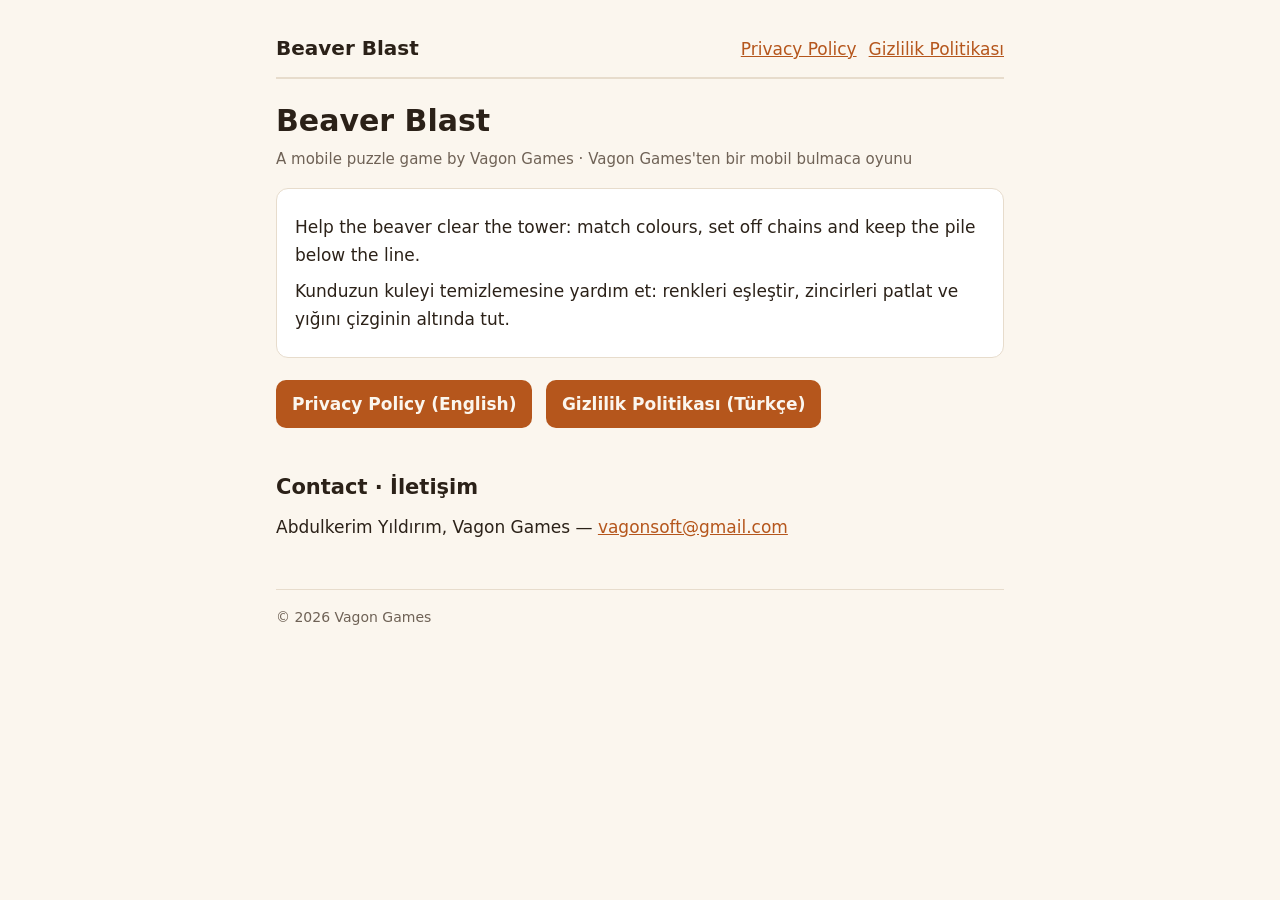
==== index.html @ 8a3df512 "Add Beaver Blast site with privacy policy (EN + TR) Co-Authored-By: Claude <noreply@anthropic.com>" ====
<!doctype html>
<html lang="en">
<head>
<meta charset="utf-8">
<meta name="viewport" content="width=device-width, initial-scale=1">
<title>Beaver Blast — Vagon Games</title>
<meta name="description" content="Beaver Blast is a mobile puzzle game by Vagon Games.">
<link rel="stylesheet" href="style.css">
</head>
<body>
<main>
  <header class="top">
    <a class="brand" href="./">Beaver Blast</a>
    <nav><a href="privacy/">Privacy Policy</a><a href="privacy/tr/">Gizlilik Politikası</a></nav>
  </header>

  <h1>Beaver Blast</h1>
  <p class="meta">A mobile puzzle game by Vagon Games · Vagon Games'ten bir mobil bulmaca oyunu</p>

  <div class="card">
    <p>Help the beaver clear the tower: match colours, set off chains and keep the pile below the line.</p>
    <p>Kunduzun kuleyi temizlemesine yardım et: renkleri eşleştir, zincirleri patlat ve yığını çizginin altında tut.</p>
  </div>

  <div class="buttons">
    <a href="privacy/">Privacy Policy (English)</a>
    <a href="privacy/tr/">Gizlilik Politikası (Türkçe)</a>
  </div>

  <h2>Contact · İletişim</h2>
  <p>Abdulkerim Yıldırım, Vagon Games — <a href="mailto:vagonsoft@gmail.com">vagonsoft@gmail.com</a></p>

  <footer>© 2026 Vagon Games</footer>
</main>
</body>
</html>
---- style.css ----
:root {
  --bg: #fbf6ee;
  --card: #ffffff;
  --text: #2b2118;
  --muted: #6f6256;
  --accent: #b5561c;
  --line: #e7dccc;
}
@media (prefers-color-scheme: dark) {
  :root {
    --bg: #1b1612;
    --card: #26201a;
    --text: #f1e8dc;
    --muted: #b3a595;
    --accent: #f0a05a;
    --line: #3a3128;
  }
}
* { box-sizing: border-box; }
html { -webkit-text-size-adjust: 100%; }
body {
  margin: 0;
  background: var(--bg);
  color: var(--text);
  font: 17px/1.65 system-ui, -apple-system, "Segoe UI", Roboto, Arial, sans-serif;
}
main {
  max-width: 760px;
  margin: 0 auto;
  padding: 32px 16px 64px;
}
header.top {
  display: flex;
  justify-content: space-between;
  align-items: baseline;
  gap: 16px;
  flex-wrap: wrap;
  border-bottom: 2px solid var(--line);
  padding-bottom: 12px;
  margin-bottom: 24px;
}
header.top .brand { font-weight: 800; font-size: 20px; color: var(--text); text-decoration: none; }
header.top nav a { margin-left: 12px; }
a { color: var(--accent); }
h1 { font-size: 30px; line-height: 1.2; margin: 0 0 4px; }
h2 { font-size: 21px; margin: 36px 0 8px; }
h3 { font-size: 17px; margin: 20px 0 4px; }
p, ul { margin: 8px 0; }
ul { padding-left: 22px; }
.meta { color: var(--muted); font-size: 15px; }
.card {
  background: var(--card);
  border: 1px solid var(--line);
  border-radius: 12px;
  padding: 16px 18px;
  margin: 16px 0;
}
.table-wrap { overflow-x: auto; }
table { border-collapse: collapse; width: 100%; font-size: 15px; }
th, td { text-align: left; vertical-align: top; padding: 8px 10px; border-bottom: 1px solid var(--line); }
th { color: var(--muted); font-weight: 600; }
footer { margin-top: 48px; padding-top: 16px; border-top: 1px solid var(--line); color: var(--muted); font-size: 14px; }
.buttons a {
  display: inline-block;
  margin: 6px 8px 6px 0;
  padding: 10px 16px;
  border-radius: 10px;
  background: var(--accent);
  color: var(--bg);
  font-weight: 700;
  text-decoration: none;
}
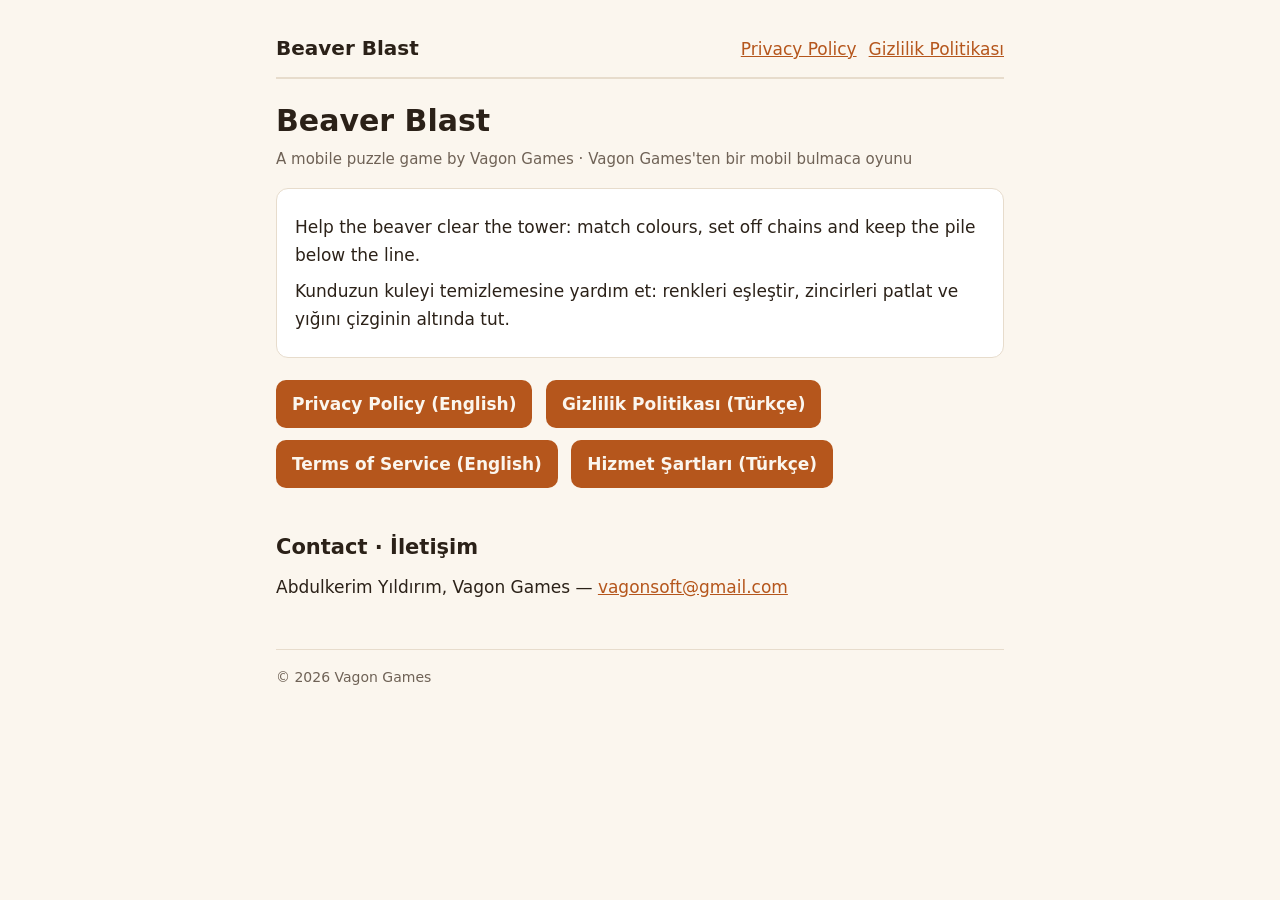
==== commit e0a22b5f: "Add Terms of Service (EN + TR) Co-Authored-By: Claude <noreply@anthropic.com>" ====
--- a/index.html
+++ b/index.html
@@ -25,6 +25,8 @@
   <div class="buttons">
     <a href="privacy/">Privacy Policy (English)</a>
     <a href="privacy/tr/">Gizlilik Politikası (Türkçe)</a>
+    <a href="terms/">Terms of Service (English)</a>
+    <a href="terms/tr/">Hizmet Şartları (Türkçe)</a>
   </div>
 
   <h2>Contact · İletişim</h2>
